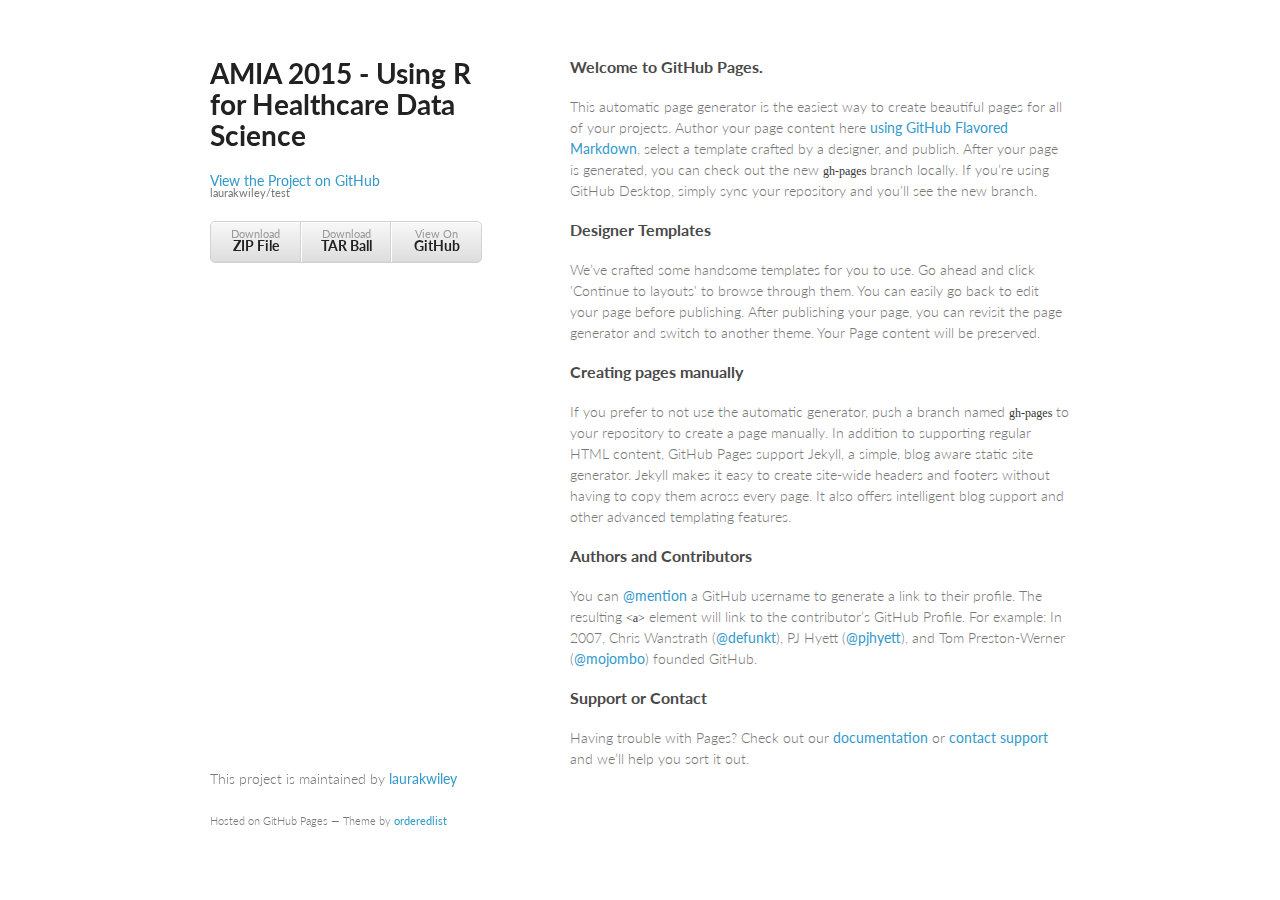
==== index.html @ 6194bc4b "add project homepage html and css" ====
<!doctype html>
<html>
  <head>
    <meta charset="utf-8">
    <meta http-equiv="X-UA-Compatible" content="chrome=1">
    <title>AMIA 2015 - Using R for Healthcare Data Science</title>

    <link rel="stylesheet" href="stylesheets/styles.css">
    <link rel="stylesheet" href="stylesheets/github-light.css">
    <meta name="viewport" content="width=device-width, initial-scale=1, user-scalable=no">
    <!--[if lt IE 9]>
    <script src="//html5shiv.googlecode.com/svn/trunk/html5.js"></script>
    <![endif]-->
  </head>
  <body>
    <div class="wrapper">
      <header>
        <h1>AMIA 2015 - Using R for Healthcare Data Science</h1>
        <p></p>

        <p class="view"><a href="https://github.com/laurakwiley/AMIA-2015-Using-R-for-Healthcare-Data-Science">View the Project on GitHub <small>laurakwiley/test</small></a></p>


        <ul>
          <li><a href="https://github.com/laurakwiley/AMIA-2015-Using-R-for-Healthcare-Data-Science/zipball/master">Download <strong>ZIP File</strong></a></li>
          <li><a href="https://github.com/laurakwiley/AMIA-2015-Using-R-for-Healthcare-Data-Science/tarball/master">Download <strong>TAR Ball</strong></a></li>
          <li><a href="https://github.com/laurakwiley/AMIA-2015-Using-R-for-Healthcare-Data-Science">View On <strong>GitHub</strong></a></li>
        </ul>
      </header>
      <section>
        <h3>
<a id="welcome-to-github-pages" class="anchor" href="#welcome-to-github-pages" aria-hidden="true"><span class="octicon octicon-link"></span></a>Welcome to GitHub Pages.</h3>

<p>This automatic page generator is the easiest way to create beautiful pages for all of your projects. Author your page content here <a href="https://guides.github.com/features/mastering-markdown/">using GitHub Flavored Markdown</a>, select a template crafted by a designer, and publish. After your page is generated, you can check out the new <code>gh-pages</code> branch locally. If you’re using GitHub Desktop, simply sync your repository and you’ll see the new branch.</p>

<h3>
<a id="designer-templates" class="anchor" href="#designer-templates" aria-hidden="true"><span class="octicon octicon-link"></span></a>Designer Templates</h3>

<p>We’ve crafted some handsome templates for you to use. Go ahead and click 'Continue to layouts' to browse through them. You can easily go back to edit your page before publishing. After publishing your page, you can revisit the page generator and switch to another theme. Your Page content will be preserved.</p>

<h3>
<a id="creating-pages-manually" class="anchor" href="#creating-pages-manually" aria-hidden="true"><span class="octicon octicon-link"></span></a>Creating pages manually</h3>

<p>If you prefer to not use the automatic generator, push a branch named <code>gh-pages</code> to your repository to create a page manually. In addition to supporting regular HTML content, GitHub Pages support Jekyll, a simple, blog aware static site generator. Jekyll makes it easy to create site-wide headers and footers without having to copy them across every page. It also offers intelligent blog support and other advanced templating features.</p>

<h3>
<a id="authors-and-contributors" class="anchor" href="#authors-and-contributors" aria-hidden="true"><span class="octicon octicon-link"></span></a>Authors and Contributors</h3>

<p>You can <a href="https://github.com/blog/821" class="user-mention">@mention</a> a GitHub username to generate a link to their profile. The resulting <code>&lt;a&gt;</code> element will link to the contributor’s GitHub Profile. For example: In 2007, Chris Wanstrath (<a href="https://github.com/defunkt" class="user-mention">@defunkt</a>), PJ Hyett (<a href="https://github.com/pjhyett" class="user-mention">@pjhyett</a>), and Tom Preston-Werner (<a href="https://github.com/mojombo" class="user-mention">@mojombo</a>) founded GitHub.</p>

<h3>
<a id="support-or-contact" class="anchor" href="#support-or-contact" aria-hidden="true"><span class="octicon octicon-link"></span></a>Support or Contact</h3>

<p>Having trouble with Pages? Check out our <a href="https://help.github.com/pages">documentation</a> or <a href="https://github.com/contact">contact support</a> and we’ll help you sort it out.</p>
      </section>
      <footer>
        <p>This project is maintained by <a href="https://github.com/laurakwiley">laurakwiley</a></p>
        <p><small>Hosted on GitHub Pages &mdash; Theme by <a href="https://github.com/orderedlist">orderedlist</a></small></p>
      </footer>
    </div>
    <script src="javascripts/scale.fix.js"></script>
    
  </body>
</html>
---- stylesheets/styles.css ----
@import url(https://fonts.googleapis.com/css?family=Lato:300italic,700italic,300,700);

body {
  padding:50px;
  font:14px/1.5 Lato, "Helvetica Neue", Helvetica, Arial, sans-serif;
  color:#777;
  font-weight:300;
}

h1, h2, h3, h4, h5, h6 {
  color:#222;
  margin:0 0 20px;
}

p, ul, ol, table, pre, dl {
  margin:0 0 20px;
}

h1, h2, h3 {
  line-height:1.1;
}

h1 {
  font-size:28px;
}

h2 {
  color:#393939;
}

h3, h4, h5, h6 {
  color:#494949;
}

a {
  color:#39c;
  font-weight:400;
  text-decoration:none;
}

a small {
  font-size:11px;
  color:#777;
  margin-top:-0.6em;
  display:block;
}

.wrapper {
  width:860px;
  margin:0 auto;
}

blockquote {
  border-left:1px solid #e5e5e5;
  margin:0;
  padding:0 0 0 20px;
  font-style:italic;
}

code, pre {
  font-family:Monaco, Bitstream Vera Sans Mono, Lucida Console, Terminal;
  color:#333;
  font-size:12px;
}

pre {
  padding:8px 15px;
  background: #f8f8f8;
  border-radius:5px;
  border:1px solid #e5e5e5;
  overflow-x: auto;
}

table {
  width:100%;
  border-collapse:collapse;
}

th, td {
  text-align:left;
  padding:5px 10px;
  border-bottom:1px solid #e5e5e5;
}

dt {
  color:#444;
  font-weight:700;
}

th {
  color:#444;
}

img {
  max-width:100%;
}

header {
  width:270px;
  float:left;
  position:fixed;
}

header ul {
  list-style:none;
  height:40px;

  padding:0;

  background: #eee;
  background: -moz-linear-gradient(top, #f8f8f8 0%, #dddddd 100%);
  background: -webkit-gradient(linear, left top, left bottom, color-stop(0%,#f8f8f8), color-stop(100%,#dddddd));
  background: -webkit-linear-gradient(top, #f8f8f8 0%,#dddddd 100%);
  background: -o-linear-gradient(top, #f8f8f8 0%,#dddddd 100%);
  background: -ms-linear-gradient(top, #f8f8f8 0%,#dddddd 100%);
  background: linear-gradient(top, #f8f8f8 0%,#dddddd 100%);

  border-radius:5px;
  border:1px solid #d2d2d2;
  box-shadow:inset #fff 0 1px 0, inset rgba(0,0,0,0.03) 0 -1px 0;
  width:270px;
}

header li {
  width:89px;
  float:left;
  border-right:1px solid #d2d2d2;
  height:40px;
}

header ul a {
  line-height:1;
  font-size:11px;
  color:#999;
  display:block;
  text-align:center;
  padding-top:6px;
  height:40px;
}

strong {
  color:#222;
  font-weight:700;
}

header ul li + li {
  width:88px;
  border-left:1px solid #fff;
}

header ul li + li + li {
  border-right:none;
  width:89px;
}

header ul a strong {
  font-size:14px;
  display:block;
  color:#222;
}

section {
  width:500px;
  float:right;
  padding-bottom:50px;
}

small {
  font-size:11px;
}

hr {
  border:0;
  background:#e5e5e5;
  height:1px;
  margin:0 0 20px;
}

footer {
  width:270px;
  float:left;
  position:fixed;
  bottom:50px;
}

@media print, screen and (max-width: 960px) {

  div.wrapper {
    width:auto;
    margin:0;
  }

  header, section, footer {
    float:none;
    position:static;
    width:auto;
  }

  header {
    padding-right:320px;
  }

  section {
    border:1px solid #e5e5e5;
    border-width:1px 0;
    padding:20px 0;
    margin:0 0 20px;
  }

  header a small {
    display:inline;
  }

  header ul {
    position:absolute;
    right:50px;
    top:52px;
  }
}

@media print, screen and (max-width: 720px) {
  body {
    word-wrap:break-word;
  }

  header {
    padding:0;
  }

  header ul, header p.view {
    position:static;
  }

  pre, code {
    word-wrap:normal;
  }
}

@media print, screen and (max-width: 480px) {
  body {
    padding:15px;
  }

  header ul {
    display:none;
  }
}

@media print {
  body {
    padding:0.4in;
    font-size:12pt;
    color:#444;
  }
}
---- stylesheets/github-light.css ----
/*
   Copyright 2014 GitHub Inc.

   Licensed under the Apache License, Version 2.0 (the "License");
   you may not use this file except in compliance with the License.
   You may obtain a copy of the License at

       http://www.apache.org/licenses/LICENSE-2.0

   Unless required by applicable law or agreed to in writing, software
   distributed under the License is distributed on an "AS IS" BASIS,
   WITHOUT WARRANTIES OR CONDITIONS OF ANY KIND, either express or implied.
   See the License for the specific language governing permissions and
   limitations under the License.

*/

.pl-c /* comment */ {
  color: #969896;
}

.pl-c1      /* constant, markup.raw, meta.diff.header, meta.module-reference, meta.property-name, support, support.constant, support.variable, variable.other.constant */,
.pl-s .pl-v /* string variable */ {
  color: #0086b3;
}

.pl-e  /* entity */,
.pl-en /* entity.name */ {
  color: #795da3;
}

.pl-s .pl-s1 /* string source */,
.pl-smi      /* storage.modifier.import, storage.modifier.package, storage.type.java, variable.other, variable.parameter.function */ {
  color: #333;
}

.pl-ent /* entity.name.tag */ {
  color: #63a35c;
}

.pl-k /* keyword, storage, storage.type */ {
  color: #a71d5d;
}

.pl-pds              /* punctuation.definition.string, string.regexp.character-class */,
.pl-s                /* string */,
.pl-s .pl-pse .pl-s1 /* string punctuation.section.embedded source */,
.pl-sr               /* string.regexp */,
.pl-sr .pl-cce       /* string.regexp constant.character.escape */,
.pl-sr .pl-sra       /* string.regexp string.regexp.arbitrary-repitition */,
.pl-sr .pl-sre       /* string.regexp source.ruby.embedded */ {
  color: #183691;
}

.pl-v /* variable */ {
  color: #ed6a43;
}

.pl-id /* invalid.deprecated */ {
  color: #b52a1d;
}

.pl-ii /* invalid.illegal */ {
  background-color: #b52a1d;
  color: #f8f8f8;
}

.pl-sr .pl-cce /* string.regexp constant.character.escape */ {
  color: #63a35c;
  font-weight: bold;
}

.pl-ml /* markup.list */ {
  color: #693a17;
}

.pl-mh        /* markup.heading */,
.pl-mh .pl-en /* markup.heading entity.name */,
.pl-ms        /* meta.separator */ {
  color: #1d3e81;
  font-weight: bold;
}

.pl-mq /* markup.quote */ {
  color: #008080;
}

.pl-mi /* markup.italic */ {
  color: #333;
  font-style: italic;
}

.pl-mb /* markup.bold */ {
  color: #333;
  font-weight: bold;
}

.pl-md /* markup.deleted, meta.diff.header.from-file */ {
  background-color: #ffecec;
  color: #bd2c00;
}

.pl-mi1 /* markup.inserted, meta.diff.header.to-file */ {
  background-color: #eaffea;
  color: #55a532;
}

.pl-mdr /* meta.diff.range */ {
  color: #795da3;
  font-weight: bold;
}

.pl-mo /* meta.output */ {
  color: #1d3e81;
}
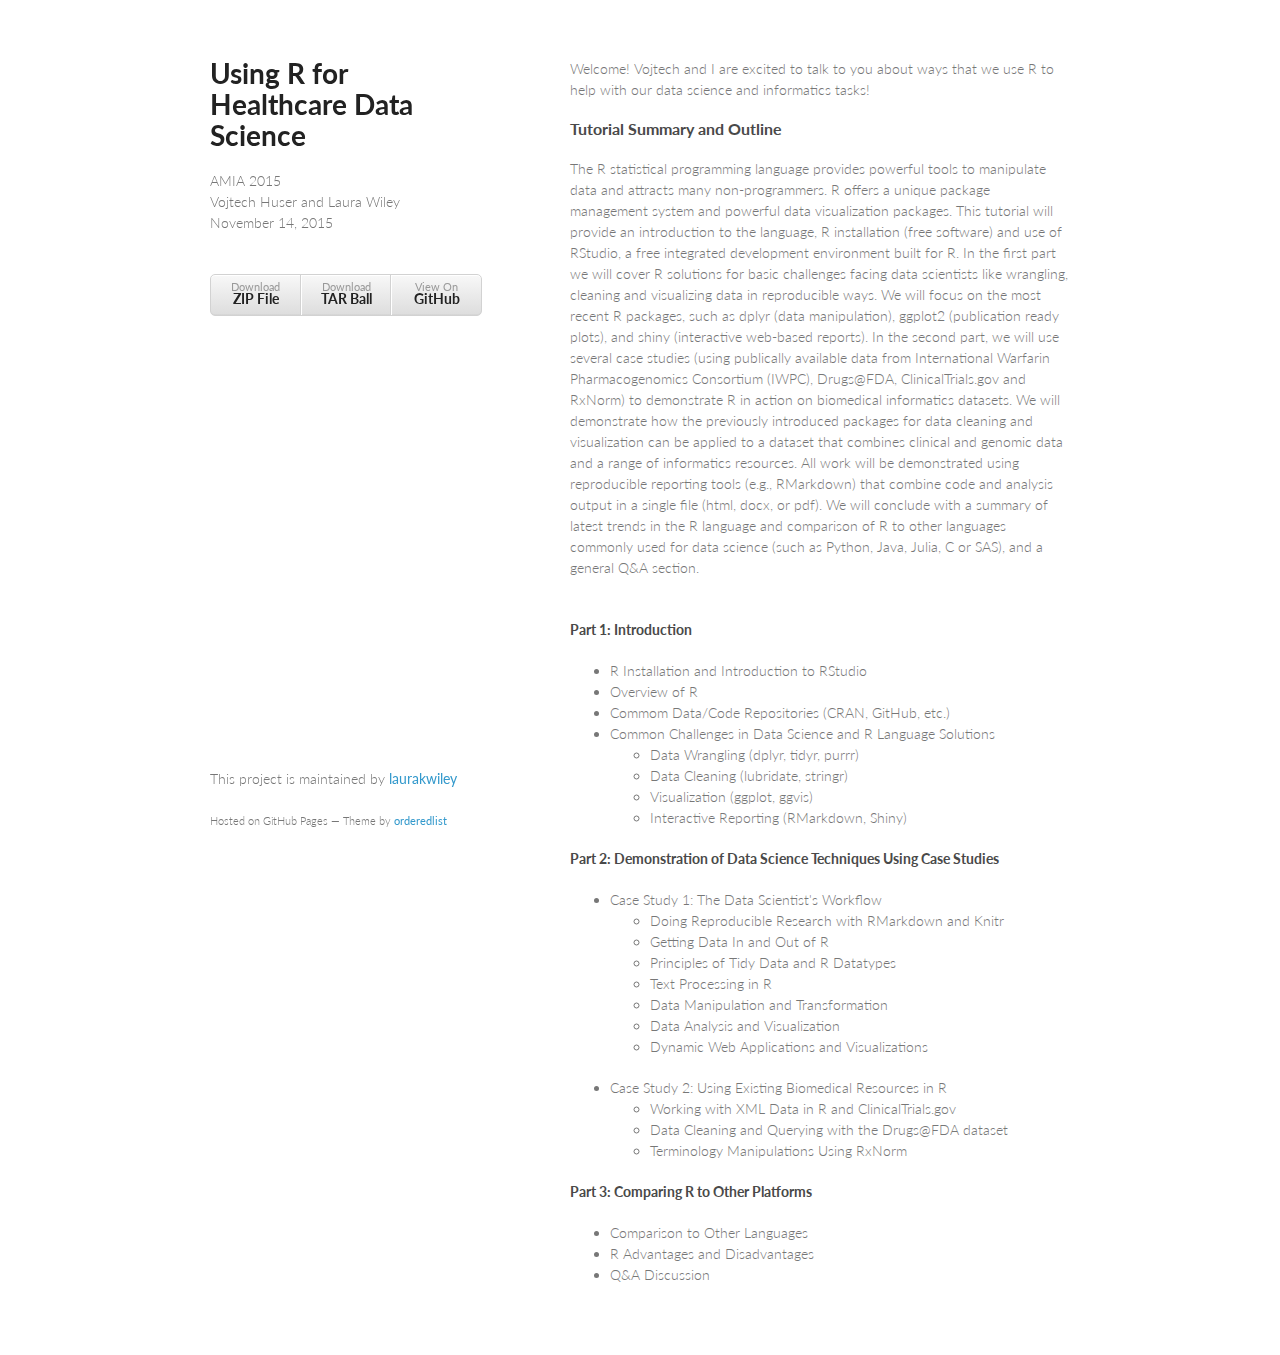
==== commit 8bc1a2b1: "update index.html" ====
--- a/index.html
+++ b/index.html
@@ -15,11 +15,14 @@
   <body>
     <div class="wrapper">
       <header>
-        <h1>AMIA 2015 - Using R for Healthcare Data Science</h1>
-        <p></p>
+        <h1>Using R for Healthcare Data Science</h1>
+        <p>
+          AMIA 2015 <br>
+          Vojtech Huser and Laura Wiley <br>
+          November 14, 2015
+        </p>
 
-        <p class="view"><a href="https://github.com/laurakwiley/AMIA-2015-Using-R-for-Healthcare-Data-Science">View the Project on GitHub <small>laurakwiley/test</small></a></p>
-
+        <br>
 
         <ul>
           <li><a href="https://github.com/laurakwiley/AMIA-2015-Using-R-for-Healthcare-Data-Science/zipball/master">Download <strong>ZIP File</strong></a></li>
@@ -28,30 +31,54 @@
         </ul>
       </header>
       <section>
-        <h3>
-<a id="welcome-to-github-pages" class="anchor" href="#welcome-to-github-pages" aria-hidden="true"><span class="octicon octicon-link"></span></a>Welcome to GitHub Pages.</h3>
 
-<p>This automatic page generator is the easiest way to create beautiful pages for all of your projects. Author your page content here <a href="https://guides.github.com/features/mastering-markdown/">using GitHub Flavored Markdown</a>, select a template crafted by a designer, and publish. After your page is generated, you can check out the new <code>gh-pages</code> branch locally. If you’re using GitHub Desktop, simply sync your repository and you’ll see the new branch.</p>
+        <p>Welcome! Vojtech and I are excited to talk to you about ways that we use R to help with our data science and informatics tasks!</p>
 
-<h3>
-<a id="designer-templates" class="anchor" href="#designer-templates" aria-hidden="true"><span class="octicon octicon-link"></span></a>Designer Templates</h3>
+        <h3>Tutorial Summary and Outline</h3>
 
-<p>We’ve crafted some handsome templates for you to use. Go ahead and click 'Continue to layouts' to browse through them. You can easily go back to edit your page before publishing. After publishing your page, you can revisit the page generator and switch to another theme. Your Page content will be preserved.</p>
+        <p>The R statistical programming language provides powerful tools to manipulate data and attracts many non-programmers. R offers a unique package management system and powerful data visualization packages. This tutorial will provide an introduction to the language, R installation (free software) and use of RStudio, a free integrated development environment built for R. In the first part we will cover R solutions for basic challenges facing data scientists like wrangling, cleaning and visualizing data in reproducible ways. We will focus on the most recent R packages, such as dplyr (data manipulation), ggplot2 (publication ready plots), and shiny (interactive web-based reports). In the second part, we will use several case studies (using publically available data from International Warfarin Pharmacogenomics Consortium (IWPC), Drugs@FDA, ClinicalTrials.gov and RxNorm) to demonstrate R in action on biomedical informatics datasets. We will demonstrate how the previously introduced packages for data cleaning and visualization can be applied to a dataset that combines clinical and genomic data and a range of informatics resources. All work will be demonstrated using reproducible reporting tools (e.g., RMarkdown) that combine code and analysis output in a single file (html, docx, or pdf). We will conclude with a summary of latest trends in the R language and comparison of R to other languages commonly used for data science (such as Python, Java, Julia, C or SAS), and a general Q&A section.</p>
 
-<h3>
-<a id="creating-pages-manually" class="anchor" href="#creating-pages-manually" aria-hidden="true"><span class="octicon octicon-link"></span></a>Creating pages manually</h3>
+        <br>
 
-<p>If you prefer to not use the automatic generator, push a branch named <code>gh-pages</code> to your repository to create a page manually. In addition to supporting regular HTML content, GitHub Pages support Jekyll, a simple, blog aware static site generator. Jekyll makes it easy to create site-wide headers and footers without having to copy them across every page. It also offers intelligent blog support and other advanced templating features.</p>
+        <h4>Part 1: Introduction</h4>
+        <ul>
+          <li>R Installation and Introduction to RStudio</li>
+          <li>Overview of R</li>
+          <li>Commom Data/Code Repositories (CRAN, GitHub, etc.)</li>
+          <li>Common Challenges in Data Science and R Language Solutions</li>
+            <ul>
+              <li>Data Wrangling (dplyr, tidyr, purrr)</li>
+              <li>Data Cleaning (lubridate, stringr)</li>
+              <li>Visualization (ggplot, ggvis)</li>
+              <li>Interactive Reporting (RMarkdown, Shiny)</li>
+            </ul>
+        </ul> 
+        <h4>Part 2: Demonstration of Data Science Techniques Using Case Studies</h4>
+        <ul>
+          <li>Case Study 1: The Data Scientist's Workflow</li>
+            <ul>
+              <li>Doing Reproducible Research with RMarkdown and Knitr</li>
+              <li>Getting Data In and Out of R</li>
+              <li>Principles of Tidy Data and R Datatypes</li>
+              <li>Text Processing in R</li>
+              <li>Data Manipulation and Transformation</li>
+              <li>Data Analysis and Visualization</li>
+              <li>Dynamic Web Applications and Visualizations</li>
+            </ul>
+          <li>Case Study 2: Using Existing Biomedical Resources in R</li>
+            <ul>
+              <li>Working with XML Data in R and ClinicalTrials.gov</li>
+              <li>Data Cleaning and Querying with the Drugs@FDA dataset</li>
+              <li>Terminology Manipulations Using RxNorm</li>
+            </ul>
+        </ul>
+        <h4>Part 3: Comparing R to Other Platforms</h4>
+        <ul>
+          <li>Comparison to Other Languages</li>
+          <li>R Advantages and Disadvantages</li>
+          <li>Q&A Discussion</li>
+        </ul>
 
-<h3>
-<a id="authors-and-contributors" class="anchor" href="#authors-and-contributors" aria-hidden="true"><span class="octicon octicon-link"></span></a>Authors and Contributors</h3>
-
-<p>You can <a href="https://github.com/blog/821" class="user-mention">@mention</a> a GitHub username to generate a link to their profile. The resulting <code>&lt;a&gt;</code> element will link to the contributor’s GitHub Profile. For example: In 2007, Chris Wanstrath (<a href="https://github.com/defunkt" class="user-mention">@defunkt</a>), PJ Hyett (<a href="https://github.com/pjhyett" class="user-mention">@pjhyett</a>), and Tom Preston-Werner (<a href="https://github.com/mojombo" class="user-mention">@mojombo</a>) founded GitHub.</p>
-
-<h3>
-<a id="support-or-contact" class="anchor" href="#support-or-contact" aria-hidden="true"><span class="octicon octicon-link"></span></a>Support or Contact</h3>
-
-<p>Having trouble with Pages? Check out our <a href="https://help.github.com/pages">documentation</a> or <a href="https://github.com/contact">contact support</a> and we’ll help you sort it out.</p>
       </section>
       <footer>
         <p>This project is maintained by <a href="https://github.com/laurakwiley">laurakwiley</a></p>
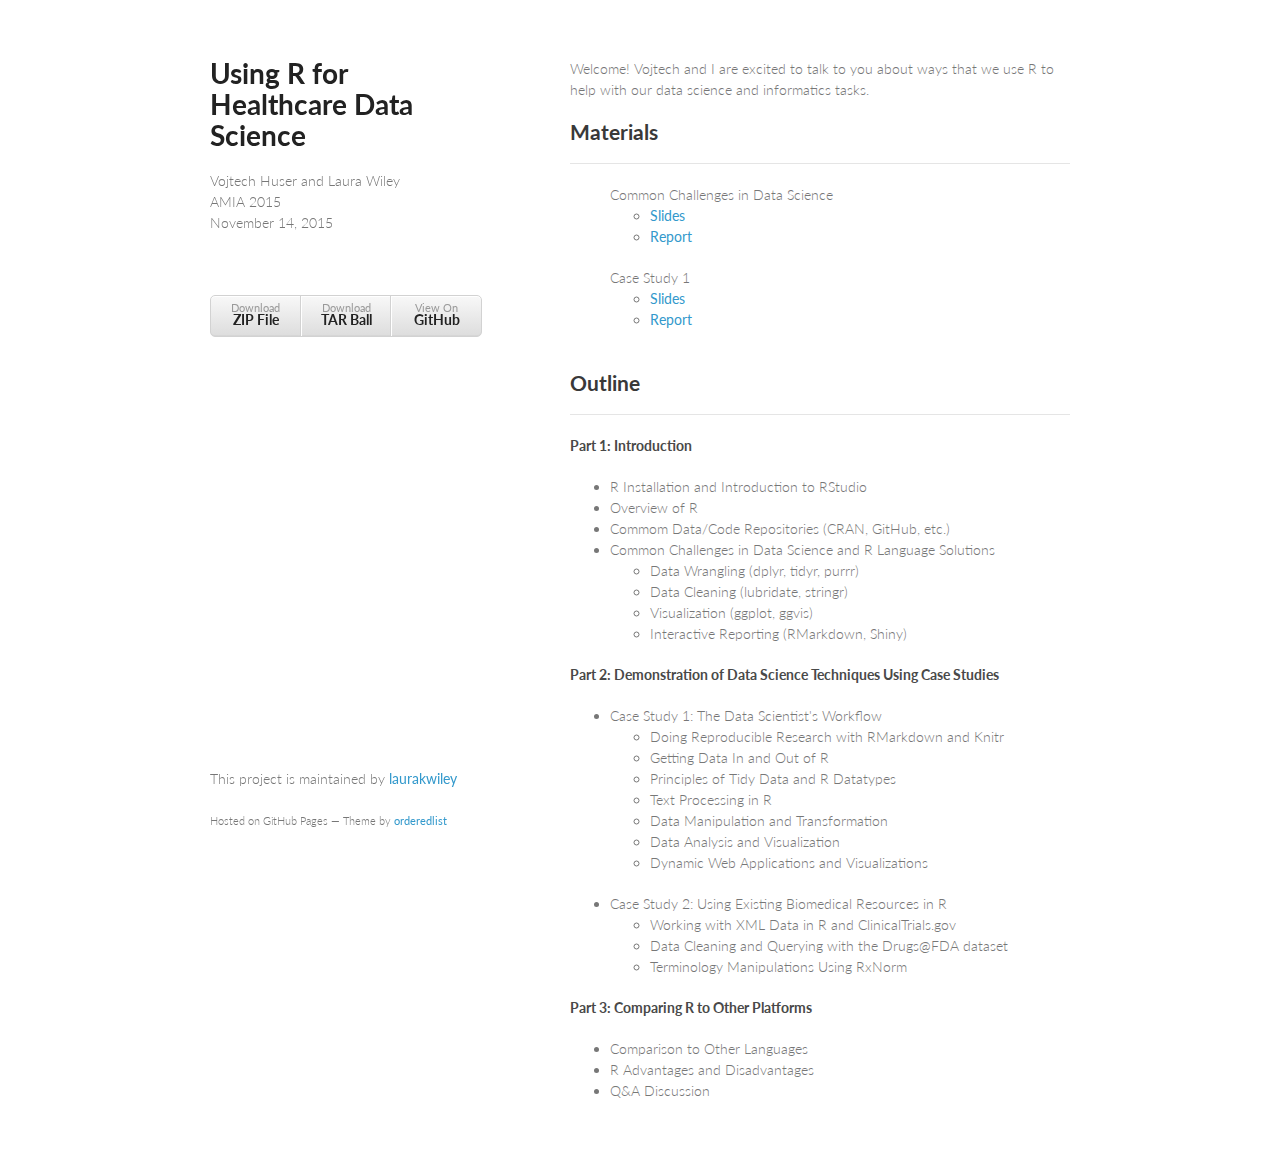
==== commit db500c1b: "update formatting" ====
--- a/index.html
+++ b/index.html
@@ -17,13 +17,13 @@
       <header>
         <h1>Using R for Healthcare Data Science</h1>
         <p>
+          Vojtech Huser and Laura Wiley <br>
           AMIA 2015 <br>
-          Vojtech Huser and Laura Wiley <br>
           November 14, 2015
         </p>
+        <br>
 
         <br>
-
         <ul>
           <li><a href="https://github.com/laurakwiley/AMIA-2015-Using-R-for-Healthcare-Data-Science/zipball/master">Download <strong>ZIP File</strong></a></li>
           <li><a href="https://github.com/laurakwiley/AMIA-2015-Using-R-for-Healthcare-Data-Science/tarball/master">Download <strong>TAR Ball</strong></a></li>
@@ -32,52 +32,66 @@
       </header>
       <section>
 
-        <p>Welcome! Vojtech and I are excited to talk to you about ways that we use R to help with our data science and informatics tasks!</p>
+        <p>Welcome! Vojtech and I are excited to talk to you about ways that we use R to help with our data science and informatics tasks.</p>
 
-        <h3>Tutorial Summary and Outline</h3>
+        <h2>Materials</h2>
+        <hr>
 
-        <p>The R statistical programming language provides powerful tools to manipulate data and attracts many non-programmers. R offers a unique package management system and powerful data visualization packages. This tutorial will provide an introduction to the language, R installation (free software) and use of RStudio, a free integrated development environment built for R. In the first part we will cover R solutions for basic challenges facing data scientists like wrangling, cleaning and visualizing data in reproducible ways. We will focus on the most recent R packages, such as dplyr (data manipulation), ggplot2 (publication ready plots), and shiny (interactive web-based reports). In the second part, we will use several case studies (using publically available data from International Warfarin Pharmacogenomics Consortium (IWPC), Drugs@FDA, ClinicalTrials.gov and RxNorm) to demonstrate R in action on biomedical informatics datasets. We will demonstrate how the previously introduced packages for data cleaning and visualization can be applied to a dataset that combines clinical and genomic data and a range of informatics resources. All work will be demonstrated using reproducible reporting tools (e.g., RMarkdown) that combine code and analysis output in a single file (html, docx, or pdf). We will conclude with a summary of latest trends in the R language and comparison of R to other languages commonly used for data science (such as Python, Java, Julia, C or SAS), and a general Q&A section.</p>
+          <ul style="list-style-type:none">
+            <li>Common Challenges in Data Science</li>
+              <ul>
+                <li><a href="data_science_challenges.html">Slides</a></li>
+                <li> <a href="">Report</a></li>
+              </ul>
+            <li>Case Study 1</li>
+              <ul>
+                <li> <a href="CaseStudy1.html">Slides</a> </li>
+                <li> <a href="casestudy1_reportversion.html">Report</a> </li>
+              </ul>
+          </ul>
 
         <br>
+        <h2>Outline</h2>
+        <hr>
 
-        <h4>Part 1: Introduction</h4>
-        <ul>
-          <li>R Installation and Introduction to RStudio</li>
-          <li>Overview of R</li>
-          <li>Commom Data/Code Repositories (CRAN, GitHub, etc.)</li>
-          <li>Common Challenges in Data Science and R Language Solutions</li>
+          <h4>Part 1: Introduction</h4>
             <ul>
-              <li>Data Wrangling (dplyr, tidyr, purrr)</li>
-              <li>Data Cleaning (lubridate, stringr)</li>
-              <li>Visualization (ggplot, ggvis)</li>
-              <li>Interactive Reporting (RMarkdown, Shiny)</li>
+              <li>R Installation and Introduction to RStudio</li>
+              <li>Overview of R</li>
+              <li>Commom Data/Code Repositories (CRAN, GitHub, etc.)</li>
+              <li>Common Challenges in Data Science and R Language Solutions</li>
+                <ul>
+                  <li>Data Wrangling (dplyr, tidyr, purrr)</li>
+                  <li>Data Cleaning (lubridate, stringr)</li>
+                  <li>Visualization (ggplot, ggvis)</li>
+                  <li>Interactive Reporting (RMarkdown, Shiny)</li>
+                </ul>
+            </ul> 
+          <h4>Part 2: Demonstration of Data Science Techniques Using Case Studies</h4>
+            <ul>
+              <li>Case Study 1: The Data Scientist's Workflow</li>
+                <ul>
+                  <li>Doing Reproducible Research with RMarkdown and Knitr</li>
+                  <li>Getting Data In and Out of R</li>
+                  <li>Principles of Tidy Data and R Datatypes</li>
+                  <li>Text Processing in R</li>
+                  <li>Data Manipulation and Transformation</li>
+                  <li>Data Analysis and Visualization</li>
+                  <li>Dynamic Web Applications and Visualizations</li>
+                </ul>
+              <li>Case Study 2: Using Existing Biomedical Resources in R</li>
+                <ul>
+                  <li>Working with XML Data in R and ClinicalTrials.gov</li>
+                  <li>Data Cleaning and Querying with the Drugs@FDA dataset</li>
+                  <li>Terminology Manipulations Using RxNorm</li>
+                </ul>
             </ul>
-        </ul> 
-        <h4>Part 2: Demonstration of Data Science Techniques Using Case Studies</h4>
-        <ul>
-          <li>Case Study 1: The Data Scientist's Workflow</li>
+          <h4>Part 3: Comparing R to Other Platforms</h4>
             <ul>
-              <li>Doing Reproducible Research with RMarkdown and Knitr</li>
-              <li>Getting Data In and Out of R</li>
-              <li>Principles of Tidy Data and R Datatypes</li>
-              <li>Text Processing in R</li>
-              <li>Data Manipulation and Transformation</li>
-              <li>Data Analysis and Visualization</li>
-              <li>Dynamic Web Applications and Visualizations</li>
+              <li>Comparison to Other Languages</li>
+              <li>R Advantages and Disadvantages</li>
+              <li>Q&A Discussion</li>
             </ul>
-          <li>Case Study 2: Using Existing Biomedical Resources in R</li>
-            <ul>
-              <li>Working with XML Data in R and ClinicalTrials.gov</li>
-              <li>Data Cleaning and Querying with the Drugs@FDA dataset</li>
-              <li>Terminology Manipulations Using RxNorm</li>
-            </ul>
-        </ul>
-        <h4>Part 3: Comparing R to Other Platforms</h4>
-        <ul>
-          <li>Comparison to Other Languages</li>
-          <li>R Advantages and Disadvantages</li>
-          <li>Q&A Discussion</li>
-        </ul>
 
       </section>
       <footer>
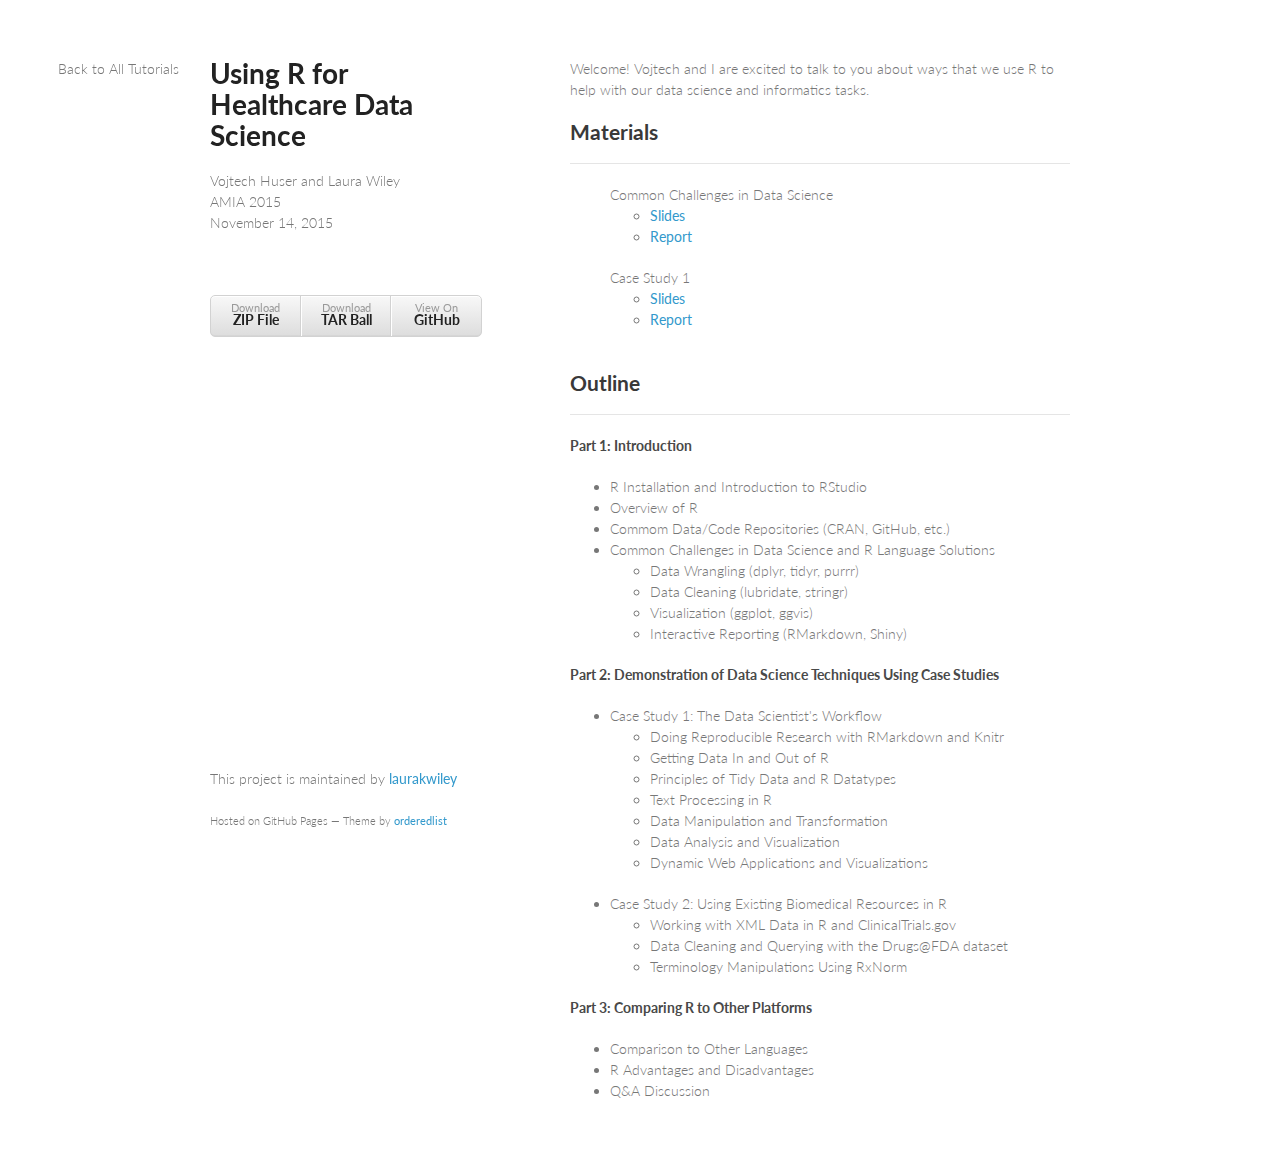
==== commit 56b7f34f: "add back arrow" ====
--- a/index.html
+++ b/index.html
@@ -12,6 +12,11 @@
     <script src="//html5shiv.googlecode.com/svn/trunk/html5.js"></script>
     <![endif]-->
   </head>
+
+  <header>
+    <p><i class="fa fa-long-arrow-left"></i>Back to All Tutorials</p>
+  </header>
+  
   <body>
     <div class="wrapper">
       <header>
@@ -40,13 +45,13 @@
           <ul style="list-style-type:none">
             <li>Common Challenges in Data Science</li>
               <ul>
-                <li><a href="data_science_challenges.html">Slides</a></li>
+                <li><a href="Data_Science_Challenges/data_science_challenges.html">Slides</a></li>
                 <li> <a href="">Report</a></li>
               </ul>
             <li>Case Study 1</li>
               <ul>
-                <li> <a href="CaseStudy1.html">Slides</a> </li>
-                <li> <a href="casestudy1_reportversion.html">Report</a> </li>
+                <li> <a href="Case_Study_1/CaseStudy1.html">Slides</a> </li>
+                <li> <a href="Case_Study_1/casestudy1_reportversion.html">Report</a> </li>
               </ul>
           </ul>
 
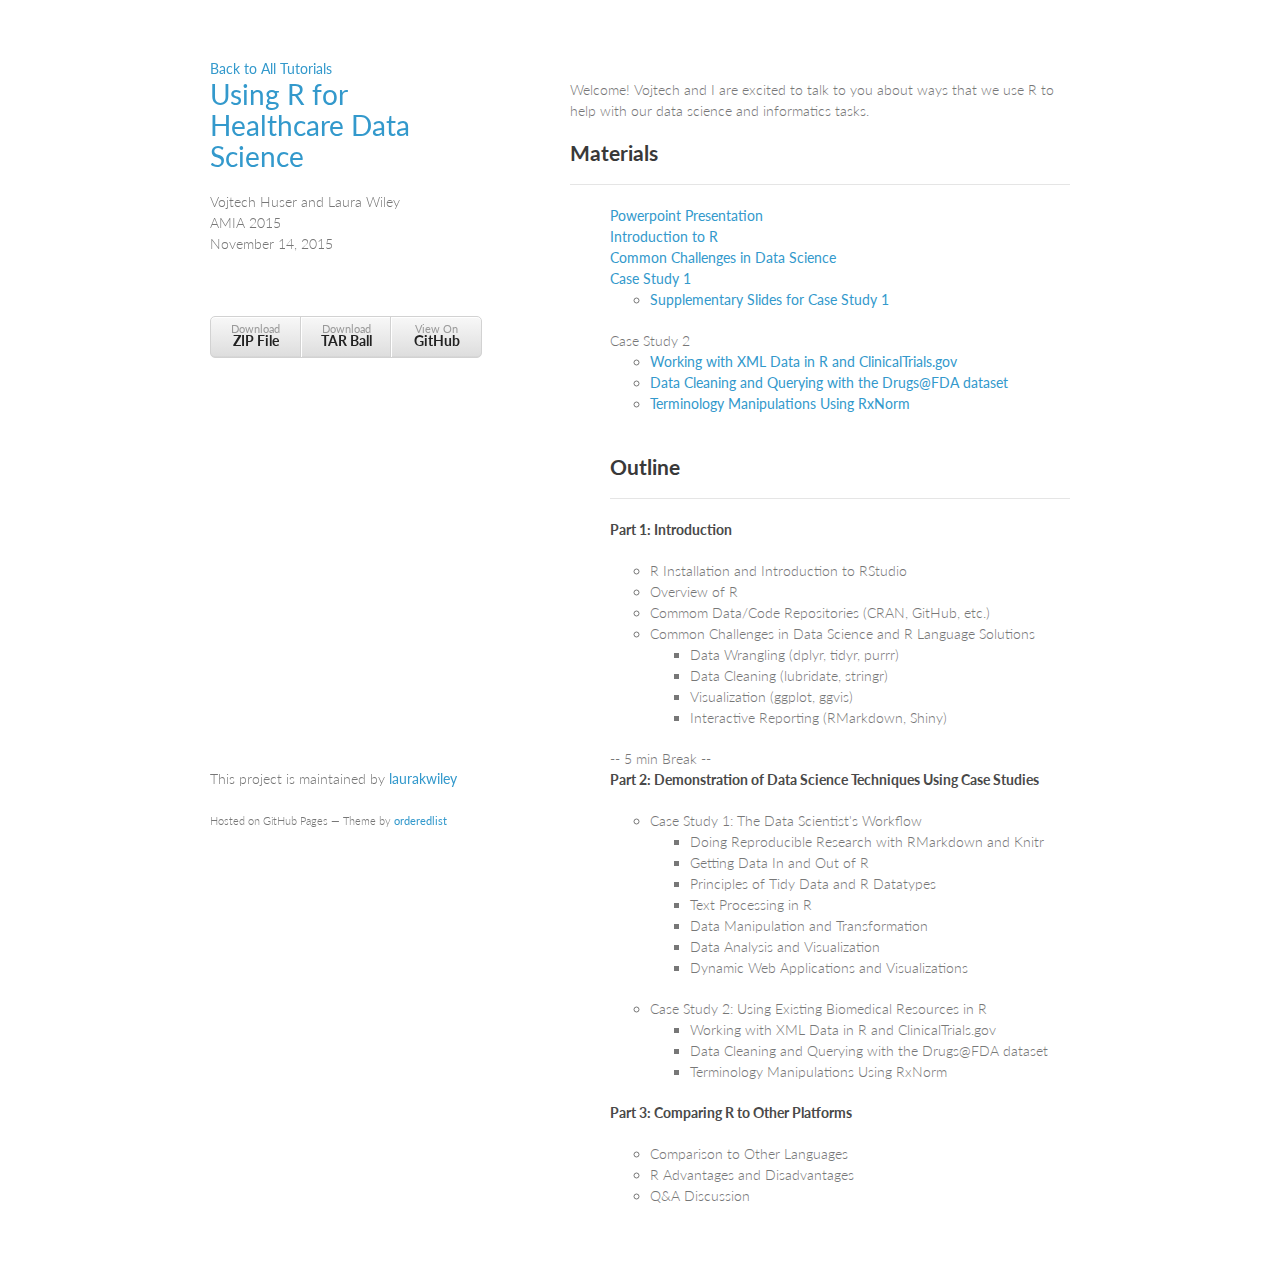
==== commit f5a726e9: "Update Webpage links" ====
--- a/index.html
+++ b/index.html
@@ -7,20 +7,18 @@
 
     <link rel="stylesheet" href="stylesheets/styles.css">
     <link rel="stylesheet" href="stylesheets/github-light.css">
+    <link rel="stylesheet" href="stylesheets/font-awesome-4.4.0/css/font-awesome.min.css">
     <meta name="viewport" content="width=device-width, initial-scale=1, user-scalable=no">
     <!--[if lt IE 9]>
     <script src="//html5shiv.googlecode.com/svn/trunk/html5.js"></script>
     <![endif]-->
   </head>
-
-  <header>
-    <p><i class="fa fa-long-arrow-left"></i>Back to All Tutorials</p>
-  </header>
   
   <body>
     <div class="wrapper">
       <header>
-        <h1>Using R for Healthcare Data Science</h1>
+        <a href="http://laurawiley.net/tutorialmaterials.html"><i class="fa fa-long-arrow-left"></i> Back to All Tutorials</a>
+        <h1><a href="http://laurawiley.net/AMIA-2015-Using-R-for-Healthcare-Data-Science">Using R for Healthcare Data Science</a></h1>
         <p>
           Vojtech Huser and Laura Wiley <br>
           AMIA 2015 <br>
@@ -36,23 +34,25 @@
         </ul>
       </header>
       <section>
-
+        <br> 
         <p>Welcome! Vojtech and I are excited to talk to you about ways that we use R to help with our data science and informatics tasks.</p>
 
         <h2>Materials</h2>
         <hr>
 
           <ul style="list-style-type:none">
-            <li>Common Challenges in Data Science</li>
-              <ul>
-                <li><a href="Data_Science_Challenges/data_science_challenges.html">Slides</a></li>
-                <li> <a href="">Report</a></li>
-              </ul>
-            <li>Case Study 1</li>
-              <ul>
-                <li> <a href="Case_Study_1/CaseStudy1.html">Slides</a> </li>
-                <li> <a href="Case_Study_1/casestudy1_reportversion.html">Report</a> </li>
-              </ul>
+			<li><a href="powerpointslides.html">Powerpoint Presentation</a></li>
+            <li><a href="http://rpubs.com/vojtech_huser/introR">Introduction to R</a></li>
+            <li><a href="Data_Science_Challenges/data_science_challenges.html">Common Challenges in Data Science</a></li>
+            <li><a href="Case_Study_1/casestudy1_reportversion.html">Case Study 1</a> </li>
+			<ul>
+				<li><a href="Case_Study_1/CaseStudy1.html">Supplementary Slides for Case Study 1</a></li>
+			</ul>
+			<li>Case Study 2</li>
+			<ul>
+				<li><a href="http://rpubs.com/vojtech_huser/ctgov-demoB">Working with XML Data in R and ClinicalTrials.gov</a></li>
+				<li><a href="http://rpubs.com/vojtech_huser/drugsAtFDA">Data Cleaning and Querying with the Drugs@FDA dataset</a></li>
+				<li><a href="http://rpubs.com/vojtech_huser/RxNormC">Terminology Manipulations Using RxNorm</a></li>
           </ul>
 
         <br>
@@ -72,6 +72,9 @@
                   <li>Interactive Reporting (RMarkdown, Shiny)</li>
                 </ul>
             </ul> 
+
+          -- 5 min Break --
+            
           <h4>Part 2: Demonstration of Data Science Techniques Using Case Studies</h4>
             <ul>
               <li>Case Study 1: The Data Scientist's Workflow</li>
